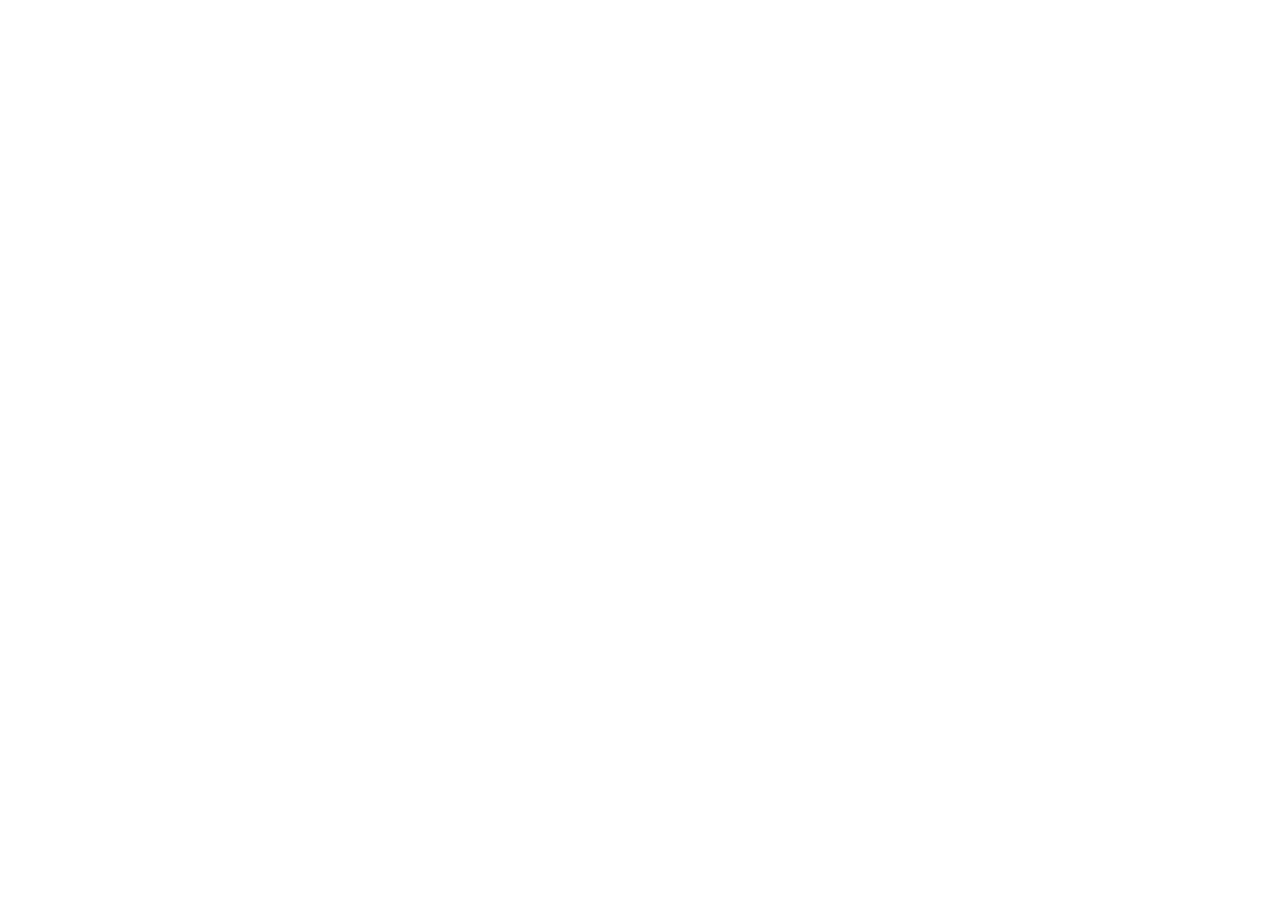
==== cssMemSlider/index.html @ b316d603 "init: start cssMemSlider-task (Fri, May 13, 2022 14:56:24 PM)" ====
<!DOCTYPE html>
<html lang="en">
<head>
  <meta charset="UTF-8">
  <meta http-equiv="X-UA-Compatible" content="IE=edge">
  <meta name="viewport" content="width=device-width, initial-scale=1.0">
  <title>cssMemSlider</title>
  <link rel="shortcut icon" href="favicon.ico" type="image/x-icon">
  <link rel="stylesheet" href="style.css">
</head>
<body>
  
</body>
</html>
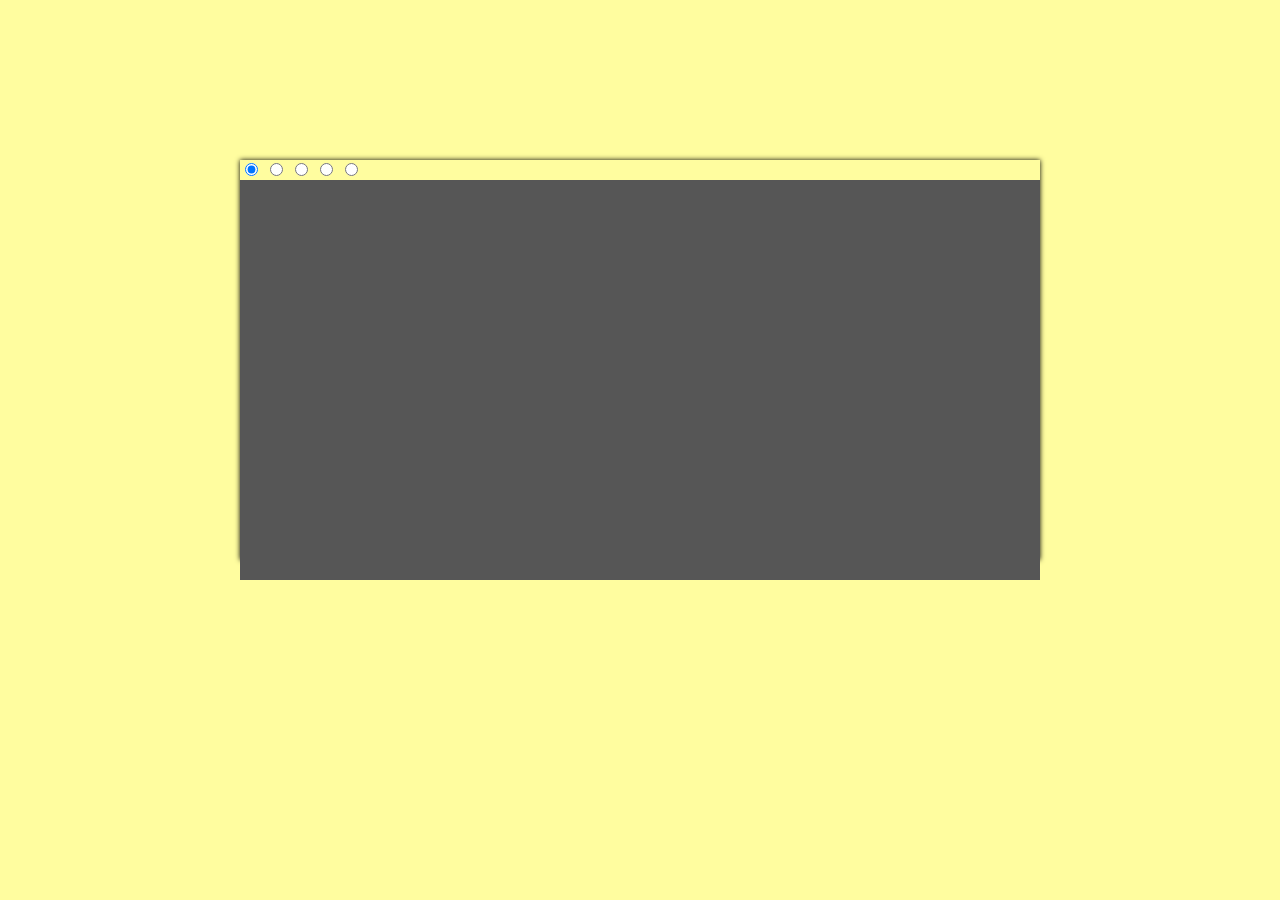
==== commit f183c0ce: "feat: add basic layout (Sat, May 14, 2022 13:23:43 PM)" ====
--- a/cssMemSlider/index.html
+++ b/cssMemSlider/index.html
@@ -9,6 +9,32 @@
   <link rel="stylesheet" href="style.css">
 </head>
 <body>
-  
+  <div class="wrapper">
+    <div class="mem-panel">
+      <input type="radio" name="switch" id="slide1" checked>
+      <input type="radio" name="switch" id="slide2">
+      <input type="radio" name="switch" id="slide3">
+      <input type="radio" name="switch" id="slide4">
+      <input type="radio" name="switch" id="slide5">
+      <div class="slider">
+        <div class="slides slide1"></div>
+        <div class="slides slide2"></div>
+        <div class="slides slide3"></div>
+        <div class="slides slide4"></div>
+      </div>
+      <div class="caption">
+        <div class="captions caption1"></div>
+        <div class="captions caption1"></div>
+        <div class="captions caption1"></div>
+        <div class="captions caption1"></div>
+      </div>
+      <div class="controls">
+        <label for="slide1"></label>
+        <label for="slide2"></label>
+        <label for="slide3"></label>
+        <label for="slide4"></label>
+      </div>
+    </div>
+  </div>
 </body>
 </html>
--- a/cssMemSlider/style.css
+++ b/cssMemSlider/style.css
@@ -0,0 +1,30 @@
+* {
+  box-sizing: border-box;
+}
+
+body {
+  margin: 0;
+  padding: 0;
+  background-color: rgb(255, 253, 159);
+}
+
+.wrapper {
+  display: flex;
+  margin: 10rem auto;
+}
+
+.mem-panel {
+  width: 800px;
+  height: 400px;
+  /* position: relative; */
+  margin: auto;
+  box-shadow: 0 0 5px black;
+}
+
+.slider {
+  width: inherit;
+  height: inherit;
+  /* position: relative; */
+  background-color: rgb(86, 86, 86);
+  margin: auto;
+}
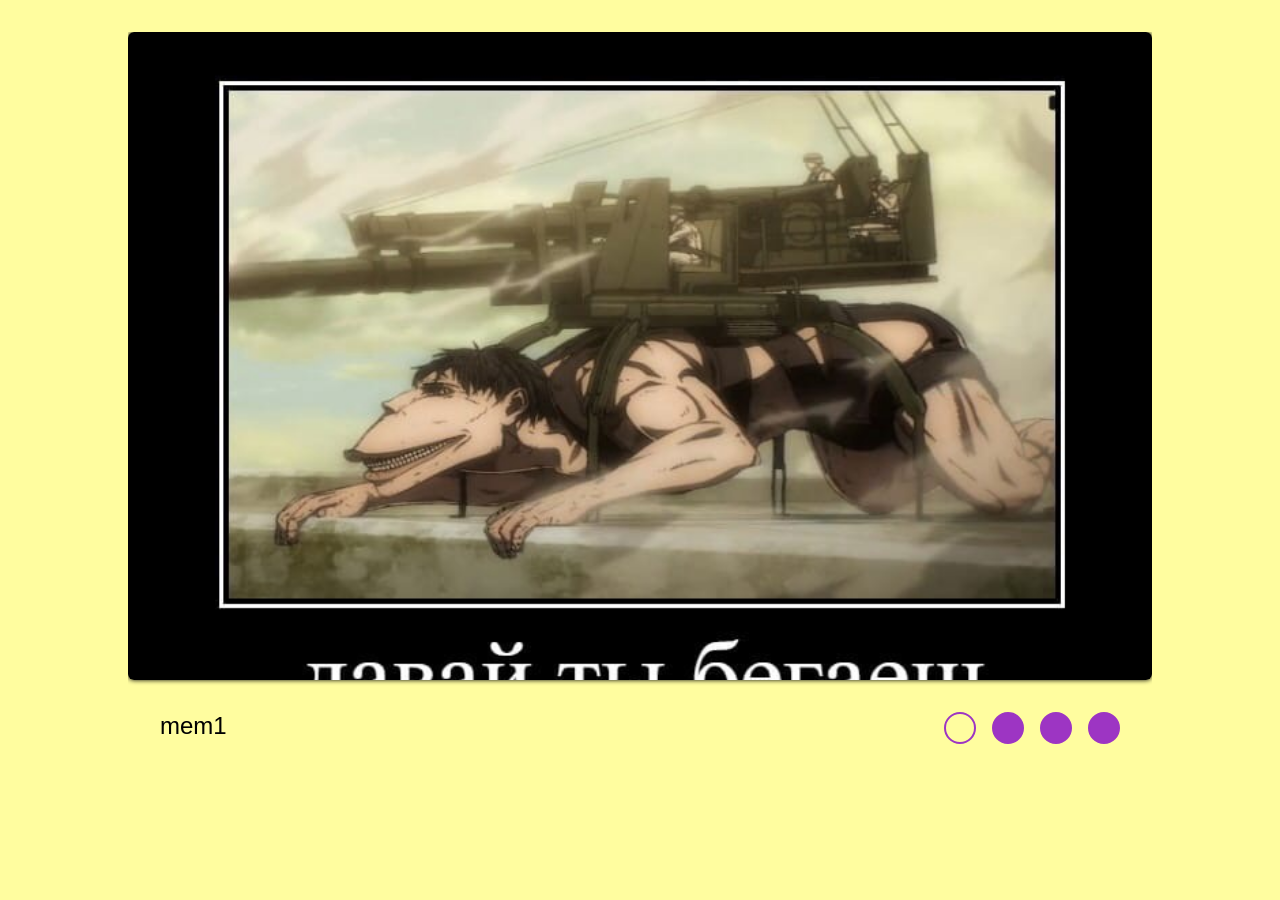
==== commit 01c7a0e7: "feat: slide switch (Mon, May 16, 2022 14:58:32 PM)" ====
--- a/cssMemSlider/index.html
+++ b/cssMemSlider/index.html
@@ -11,28 +11,46 @@
 <body>
   <div class="wrapper">
     <div class="mem-panel">
-      <input type="radio" name="switch" id="slide1" checked>
-      <input type="radio" name="switch" id="slide2">
-      <input type="radio" name="switch" id="slide3">
-      <input type="radio" name="switch" id="slide4">
-      <input type="radio" name="switch" id="slide5">
+      <input class="slide" type="radio" name = "switch" id = "slide1" checked>
+      <input type="radio" name = "switch" id = "slide2">
+      <input type="radio" name = "switch" id = "slide3">
+      <input type="radio" name = "switch" id = "slide4">
       <div class="slider">
-        <div class="slides slide1"></div>
-        <div class="slides slide2"></div>
-        <div class="slides slide3"></div>
-        <div class="slides slide4"></div>
+        <div class="slider__item slide1"></div>
+        <div class="slider__item slide2"></div>
+        <div class="slider__item slide3"></div>
+        <div class="slider__item slide4"></div>
       </div>
-      <div class="caption">
-        <div class="captions caption1"></div>
-        <div class="captions caption1"></div>
-        <div class="captions caption1"></div>
-        <div class="captions caption1"></div>
-      </div>
-      <div class="controls">
-        <label for="slide1"></label>
-        <label for="slide2"></label>
-        <label for="slide3"></label>
-        <label for="slide4"></label>
+      <div class="mem-panel__bottom">
+        <div class="caption">
+          <div class="caption__item caption1">mem1</div>
+          <div class="caption__item caption2">mem2</div>
+          <div class="caption__item caption3">mem3</div>
+          <div class="caption__item caption4">mem4</div>
+        </div>
+        <div class="controls">
+          <div class="controls__items">
+            <label for="slide1">
+              <div class="switch switch1"></div>
+            </label>
+            <label for="slide2">
+              <div class="switch switch2"></div>
+            </label>
+            <label for="slide3">
+              <div class="switch switch3"></div>
+            </label>
+            <label for="slide4">
+              <div class="switch switch4"></div>
+            </label>
+            </div>
+          </div>
+          
+        <!-- <div class="controls">
+          <label for="slide1"></label>
+          <label for="slide2"></label>
+          <label for="slide3"></label>
+          <label for="slide4"></label>
+        </div> -->
       </div>
     </div>
   </div>
--- a/cssMemSlider/style.css
+++ b/cssMemSlider/style.css
@@ -1,30 +1,176 @@
+:root {
+  --color-switch: rgb(157, 53, 195);
+  --color-switch-hover: rgb(53, 176, 195);
+}
+
 * {
   box-sizing: border-box;
+}
+
+html {
+  scroll-behavior: smooth;
+  overflow: hidden;
 }
 
 body {
   margin: 0;
   padding: 0;
+  height: 100vh;
   background-color: rgb(255, 253, 159);
+  font-family: Verdana, Geneva, Tahoma, sans-serif;
+  font-size: 10px;
+  overflow: hidden;
+  
 }
 
 .wrapper {
   display: flex;
-  margin: 10rem auto;
+  margin: auto;
+  padding-top: 2rem;
+}
+
+.wrapper input {
+  display: none;
 }
 
 .mem-panel {
-  width: 800px;
-  height: 400px;
+  max-width: 80vw;
+  max-height: 90vh;
+  width: 80vw;
+  height: 70vw;
   /* position: relative; */
   margin: auto;
-  box-shadow: 0 0 5px black;
+  /* box-shadow: 0 0 5px black; */
+  overflow: hidden;
 }
 
 .slider {
   width: inherit;
-  height: inherit;
-  /* position: relative; */
-  background-color: rgb(86, 86, 86);
-  margin: auto;
+  height: 80%;
+  position: relative;
+  margin: 0  auto;
+  overflow: hidden;
+  box-shadow: 0 0 5px black;
+  border-radius: 0.375rem;
 }
+
+
+.slider__item {
+  width: inherit;
+  height: 100%;
+  background-repeat: no-repeat;
+  background-size: cover;
+  opacity: 0;
+  z-index: 0;
+  position: absolute;
+  transition: transform ease-in-out .3s, opacity ease-in-out .3s;
+  transform: translateX(100rem);
+}
+
+.slide1 {
+  background-image: url('./assets/img/slide1.jpg');
+}
+
+.slide2 {
+  background-image: url('./assets/img/slide2.jpg');
+}
+
+.slide3 {
+  background-image: url('./assets/img/slide3.jpg');
+}
+
+
+/* panel bottom */
+
+.mem-panel__bottom {
+  width: inherit;
+  height: 20%;
+  padding: 2rem;
+  display: flex;
+}
+
+.caption {
+  width: 50%;
+  height: 100%;
+}
+
+.caption__item {
+  font-size: 1.5rem;
+  position: absolute;
+  opacity: 0;
+  z-index: 0;
+  transition: transform ease-in-out .3s, opacity ease-in-out .3s;
+}
+
+.controls {
+  width: 50%;
+  height: 100%;
+  display: flex;
+  justify-content: flex-end;
+  
+}
+
+.controls__items {
+  display: flex;
+  column-gap: 1rem;
+}
+
+.controls__items label {
+  cursor: pointer;
+}
+
+.switch {
+  width: 2rem;
+  height: 2rem;
+  /* appearance: none; */
+  background-color: var(--color-switch);
+  border: 0.15rem solid var(--color-switch);
+  border-radius: 50%;
+  transition: all 0.3s;
+}
+
+#slide1:checked~.mem-panel__bottom .switch1,
+#slide2:checked~.mem-panel__bottom .switch2,
+#slide3:checked~.mem-panel__bottom .switch3,
+#slide4:checked~.mem-panel__bottom .switch4 {
+  background-color: transparent;
+  transition: all 0.3s;
+}
+
+#slide1:checked~.mem-panel__bottom label:hover .switch1,
+#slide2:checked~.mem-panel__bottom label:hover .switch2,
+#slide3:checked~.mem-panel__bottom label:hover .switch3,
+#slide4:checked~.mem-panel__bottom label:hover .switch4 {
+  border-color: var(--color-switch-hover);
+  background-color: transparent;
+}
+
+label:hover .switch,
+#slide1:checked~.controls .switch,
+#slide2:checked~.controls .switch,
+#slide3:checked~.controls .switch,
+#slide4:checked~.controls .switch {
+  cursor: pointer;
+  border-color: var(--color-switch-hover);
+  background-color: var(--color-switch-hover);
+}
+
+
+
+#slide1:checked~.slider .slide1,
+#slide2:checked~.slider .slide2,
+#slide3:checked~.slider .slide3,
+#slide4:checked~.slider .slide4 {
+  opacity: 1;
+  z-index: 1;
+  transform: scale(1);
+}
+
+#slide1:checked~.mem-panel__bottom .caption1,
+#slide2:checked~.mem-panel__bottom .caption2,
+#slide3:checked~.mem-panel__bottom .caption3,
+#slide4:checked~.mem-panel__bottom .caption4 {
+  opacity: 1;
+  z-index: 1;
+  transform: scale(1);
+}
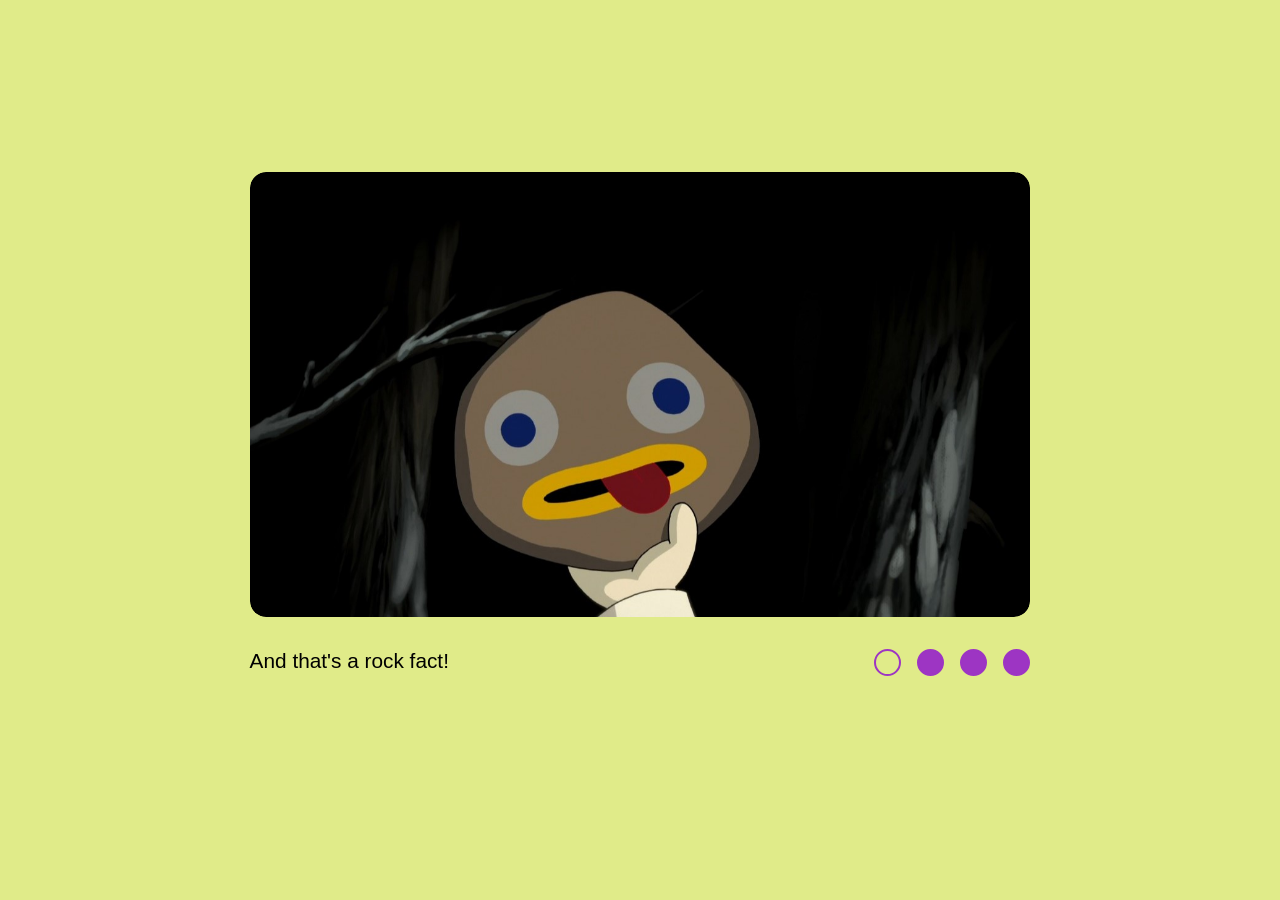
==== commit d12ff088: "feat: add media query (Mon, Sep 16, 2022 10:29:24 PM)" ====
--- a/cssMemSlider/index.html
+++ b/cssMemSlider/index.html
@@ -23,10 +23,10 @@
       </div>
       <div class="mem-panel__bottom">
         <div class="caption">
-          <div class="caption__item caption1">mem1</div>
-          <div class="caption__item caption2">mem2</div>
-          <div class="caption__item caption3">mem3</div>
-          <div class="caption__item caption4">mem4</div>
+          <div class="caption__item caption1">And that's a rock fact!</div>
+          <div class="caption__item caption2">Make grenades better.</div>
+          <div class="caption__item caption3">- Where's Eve?<br>- Me instead of her.</div>
+          <div class="caption__item caption4">I hope you're not Student1?</div>
         </div>
         <div class="controls">
           <div class="controls__items">
@@ -44,13 +44,6 @@
             </label>
             </div>
           </div>
-          
-        <!-- <div class="controls">
-          <label for="slide1"></label>
-          <label for="slide2"></label>
-          <label for="slide3"></label>
-          <label for="slide4"></label>
-        </div> -->
       </div>
     </div>
   </div>
--- a/cssMemSlider/style.css
+++ b/cssMemSlider/style.css
@@ -1,6 +1,9 @@
 :root {
+  --color-main-background: rgb(224, 235, 137);
   --color-switch: rgb(157, 53, 195);
   --color-switch-hover: rgb(53, 176, 195);
+  --color-switch-active: rgb(184, 228, 235);
+  --width-mobile: 768px;
 }
 
 * {
@@ -16,7 +19,7 @@
   margin: 0;
   padding: 0;
   height: 100vh;
-  background-color: rgb(255, 253, 159);
+  background-color: var(--color-main-background);
   font-family: Verdana, Geneva, Tahoma, sans-serif;
   font-size: 10px;
   overflow: hidden;
@@ -24,6 +27,8 @@
 }
 
 .wrapper {
+  width: 100vw;
+  height: 100vh;
   display: flex;
   margin: auto;
   padding-top: 2rem;
@@ -34,13 +39,12 @@
 }
 
 .mem-panel {
-  max-width: 80vw;
-  max-height: 90vh;
-  width: 80vw;
-  height: 70vw;
-  /* position: relative; */
+  width: 61vw;
+  height: 46vw;
+  display: flex;
+  flex-direction: column;
+  row-gap: 2rem;
   margin: auto;
-  /* box-shadow: 0 0 5px black; */
   overflow: hidden;
 }
 
@@ -50,8 +54,7 @@
   position: relative;
   margin: 0  auto;
   overflow: hidden;
-  box-shadow: 0 0 5px black;
-  border-radius: 0.375rem;
+  border-radius: 1rem;
 }
 
 
@@ -59,12 +62,15 @@
   width: inherit;
   height: 100%;
   background-repeat: no-repeat;
+  background-position: center;
   background-size: cover;
   opacity: 0;
   z-index: 0;
   position: absolute;
-  transition: transform ease-in-out .3s, opacity ease-in-out .3s;
+  transition: transform ease-in-out .5s, opacity ease-in-out .3s;
   transform: translateX(100rem);
+  border-radius: 1rem;
+  overflow: hidden;
 }
 
 .slide1 {
@@ -77,6 +83,10 @@
 
 .slide3 {
   background-image: url('./assets/img/slide3.jpg');
+}
+
+.slide4 {
+  background-image: url('./assets/img/slide4.jpg');
 }
 
 
@@ -85,17 +95,18 @@
 .mem-panel__bottom {
   width: inherit;
   height: 20%;
-  padding: 2rem;
-  display: flex;
+  display: flex;
+  row-gap: 1rem;
 }
 
 .caption {
   width: 50%;
   height: 100%;
+  
 }
 
 .caption__item {
-  font-size: 1.5rem;
+  font-size: 1.3rem;
   position: absolute;
   opacity: 0;
   z-index: 0;
@@ -107,7 +118,6 @@
   height: 100%;
   display: flex;
   justify-content: flex-end;
-  
 }
 
 .controls__items {
@@ -120,9 +130,8 @@
 }
 
 .switch {
-  width: 2rem;
-  height: 2rem;
-  /* appearance: none; */
+  width: 1.7rem;
+  height: 1.7rem;
   background-color: var(--color-switch);
   border: 0.15rem solid var(--color-switch);
   border-radius: 50%;
@@ -155,7 +164,21 @@
   background-color: var(--color-switch-hover);
 }
 
-
+label:active .switch {
+  border-color: var(--color-switch-active);
+  background-color: var(--color-switch-active);
+}
+
+#slide1:checked~.mem-panel__bottom label:active .switch1,
+#slide2:checked~.mem-panel__bottom label:active .switch2,
+#slide3:checked~.mem-panel__bottom label:active .switch3,
+#slide4:checked~.mem-panel__bottom label:active .switch4 {
+  border-color: var(--color-switch-active);
+  background-color: var(--color-switch-active);
+}
+
+
+/* switch slide */
 
 #slide1:checked~.slider .slide1,
 #slide2:checked~.slider .slide2,
@@ -173,4 +196,32 @@
   opacity: 1;
   z-index: 1;
   transform: scale(1);
+}
+
+/* media query  */
+
+@media (max-width: 768px) {
+  .mem-panel__bottom {
+    flex-direction: column;
+  }
+
+  .caption {
+    order: 2;
+  }
+
+  .caption__item {
+    font-size: 1rem;
+  }
+
+  .controls {
+    width: 100%;
+    justify-content: center;
+    order: 1;
+  }
+
+  .switch {
+    width: 1.2rem;
+    height: 1.2rem;
+  }
+
 }
